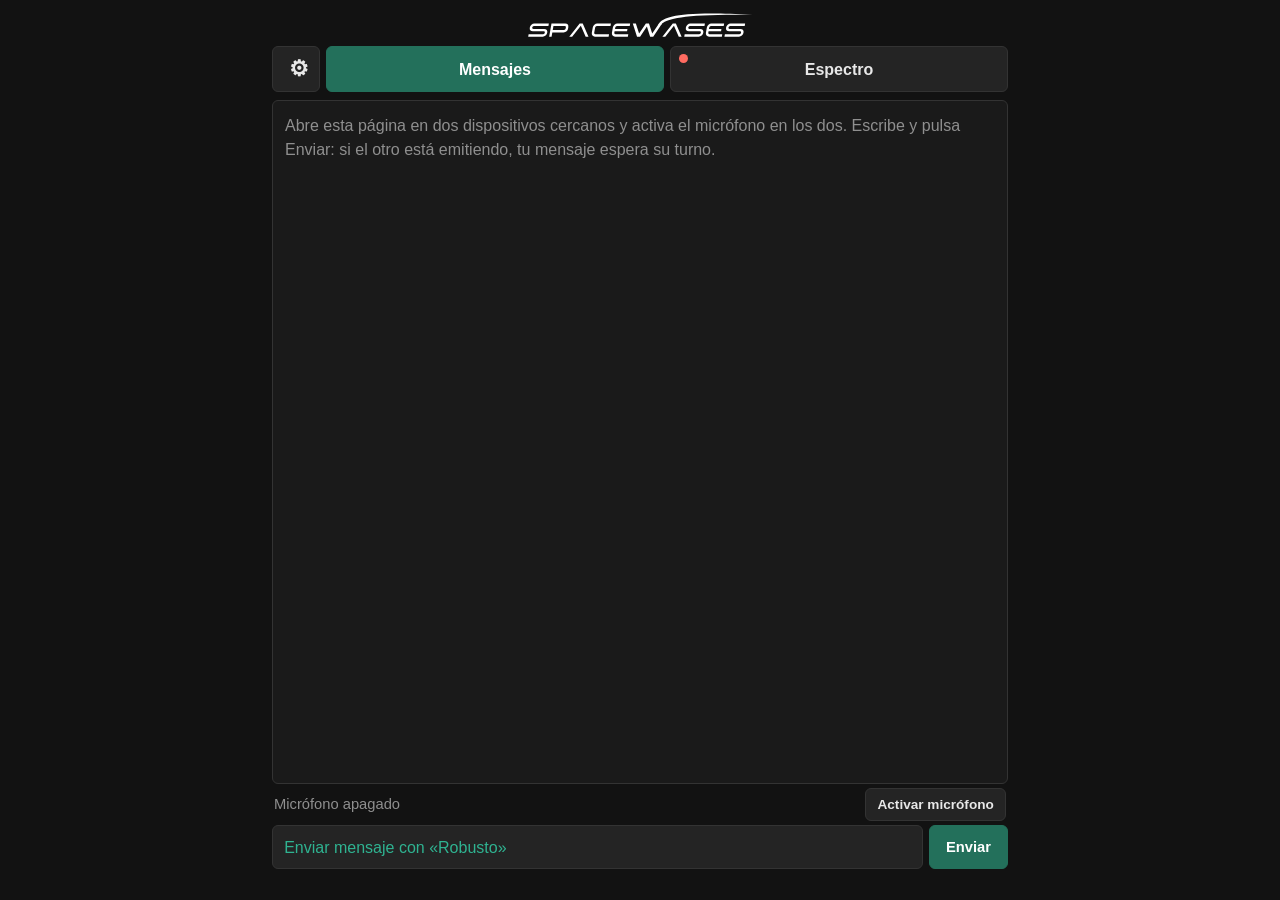
==== Space Waves/web/index.html @ eeb288f7 "Carpeta SpacesWases renombrada a Space Waves" ====
<!doctype html>
<html lang="es">
<head>
  <meta charset="utf-8">
  <meta name="viewport" content="width=device-width, initial-scale=1, viewport-fit=cover">
  <meta http-equiv="Content-Security-Policy" content="default-src 'self'; script-src 'self'; style-src 'self'; img-src 'self' data:; connect-src 'self'; object-src 'none'; base-uri 'none'; form-action 'none'">
  <meta name="description" content="SpaceWases: envía y recibe texto por sonido entre dispositivos cercanos, con el altavoz y el micrófono.">
  <meta name="theme-color" content="#141414">
  <title>SpaceWases</title>
  <link rel="icon" type="image/svg+xml" href="icono.svg?v=20261101c">
  <link rel="stylesheet" href="style.css?v=20261101c">
</head>
<body>
  <div class="app">
    <h1 class="brand"><img src="logo-blanco.svg?v=20261101c" alt="SpaceWases" width="226" height="28"></h1>
    <nav class="tabs" role="tablist" aria-label="Secciones">
      <button id="tab-settings" class="tab tab-icon" type="button" role="tab" aria-controls="view-settings" aria-selected="false" aria-label="Ajustes" title="Ajustes">⚙</button>
      <button id="tab-messages" class="tab" type="button" role="tab" aria-controls="view-messages" aria-selected="true">
        <span id="dot-messages" class="dot dot-new" hidden></span>Mensajes
      </button>
      <button id="tab-spectrum" class="tab" type="button" role="tab" aria-controls="view-spectrum" aria-selected="false">
        <span id="dot-spectrum" class="dot dot-off" aria-hidden="true"></span>Espectro
      </button>
    </nav>

    <section id="view-messages" class="view view-messages" role="tabpanel" aria-labelledby="tab-messages">
      <ol id="messages" class="log" aria-live="polite" aria-label="Historial de mensajes">
        <li class="log-hint">Abre esta página en dos dispositivos cercanos y activa el micrófono en los dos. Escribe y pulsa Enviar: si el otro está emitiendo, tu mensaje espera su turno.</li>
      </ol>

      <div class="statusline">
        <span id="rx-status" class="rx-status" role="status">Micrófono apagado</span>
        <progress id="tx-progress" class="tx-progress" max="1" value="0" aria-label="Avance del envío" hidden></progress>
        <progress id="rx-progress" class="tx-progress rx-progress" max="1" value="0" aria-label="Avance de la recepción" hidden></progress>
        <button id="cancel-rx" type="button" class="small" hidden>Detener</button>
        <button id="listen" type="button" class="small">Activar micrófono</button>
      </div>

      <form id="send-form" class="composer" autocomplete="off">
        <label for="send-text" class="visually-hidden">Mensaje</label>
        <input id="send-text" type="text" maxlength="2000" enterkeyhint="send" spellcheck="true">
        <button id="emit" type="submit" class="primary">Enviar</button>
      </form>
      <p id="duration" class="duration" aria-live="off"></p>
    </section>

    <section id="view-spectrum" class="view view-spectrum" role="tabpanel" aria-labelledby="tab-spectrum" hidden>
      <canvas id="spectrum" role="img" aria-label="Espectro y cascada del audio del micrófono"></canvas>
      <p class="muted">Arriba, el espectro actual hasta 8 kHz; abajo, la cascada de los últimos segundos. Los tonos de SpaceWases van de 1,9 a 6,2 kHz.</p>
    </section>

    <section id="view-settings" class="view view-settings" role="tabpanel" aria-labelledby="tab-settings" hidden>
      <p class="muted">Texto por sonido entre dispositivos cercanos: MFSK a 48 kHz con Reed-Solomon.</p>

      <div class="setting">
        <label for="volume">Volumen: <output id="volume-value" for="volume">100 %</output></label>
        <input id="volume" type="range" min="5" max="100" step="5" value="100">
      </div>

      <fieldset class="setting">
        <legend>Protocolo de envío</legend>
        <div id="protocols" class="protocols"></div>
        <p class="muted">Robusto aguanta mejor el ruido, el eco y la distancia; Normal y Rápido tardan entre un 35 y un 50 % menos, para equipos cercanos. El receptor reconoce los tres solo.</p>
      </fieldset>

      <div class="setting">
        <label for="send-repeat">Repeticiones</label>
        <select id="send-repeat">
          <option value="1">1 vez</option>
          <option value="2">2 veces (tolera un bloque dañado)</option>
          <option value="3">3 veces</option>
        </select>
      </div>

      <div class="setting">
        <label for="key">Clave compartida (opcional)</label>
        <input id="key" type="password" autocomplete="off" spellcheck="false" aria-describedby="key-hint">
        <p id="key-hint" class="muted">Con clave los mensajes se cifran y se autentican, y solo se reciben los cifrados con la misma clave. Usa una frase larga. La clave no sale de tu navegador.</p>
        <label class="check" for="replay-guard">
          <input id="replay-guard" type="checkbox" checked>
          Rechazar mensajes con clave repetidos o antiguos (los relojes deben estar en hora, tolerancia de 2 min)
        </label>
      </div>

      <div class="setting">
        <span class="label">Archivos WAV</span>
        <div class="row">
          <button id="download" type="button">Guardar el mensaje escrito como WAV</button>
          <label class="button" for="wav-file">Decodificar un WAV</label>
          <input id="wav-file" class="visually-hidden" type="file" accept=".wav,audio/wav,audio/x-wav">
        </div>
        <p id="file-status" class="muted" role="status"></p>
      </div>

      <details class="setting">
        <summary>Prueba sin micrófono</summary>
        <p class="muted">Genera la señal, le suma ruido gaussiano y la decodifica en esta página.</p>
        <label for="local-snr">SNR: <output id="snr-value" for="local-snr">0 dB</output></label>
        <input id="local-snr" type="range" min="-12" max="12" step="1" value="0">
        <div class="row">
          <button id="local-run" type="button">Probar con el mensaje escrito</button>
        </div>
        <p id="local-result" class="muted" role="status"></p>
      </details>

      <footer class="credits">
        <p>Andrés Felipe Verbel Pacheco (CUC) · licencia MIT. Diseño tomado como referencia de <a href="https://github.com/ggerganov/ggwave">ggwave</a> y Waver (MIT, © 2020 Georgi Gerganov); el código es propio.</p>
        <p>Sin clave el mensaje viaja en claro y cualquiera puede fabricar mensajes. Con clave se cifra y se autentica, pero la construcción no ha sido auditada por terceros: no la uses para información sensible. Cualquier micrófono cercano recibe la señal.</p>
        <p>Probado por aire en un solo portátil y una sala (85 de 90 mensajes recibidos); falta una serie medida entre dos dispositivos.</p>
      </footer>
    </section>
  </div>

  <script type="module" src="app.js?v=20261101c"></script>
</body>
</html>
---- Space Waves/web/style.css ----
:root {
  color-scheme: dark;
  --bg: #121212;
  --panel: #1a1a1a;
  --frame: #242424;
  --frame-hover: #2e2e2e;
  --line: #333333;
  --ink: #e8e8e8;
  --muted: #8f8f8f;
  --recv: #4fe07a;
  --send: #f0d84a;
  --proto: #2fb391;
  --error: #ff6b61;
  --accent: #23705b;
  --accent-ink: #ffffff;
  --focus: #f0d84a;
  --canvas: #0b0b0b;
}

* {
  box-sizing: border-box;
}

[hidden] {
  display: none !important;
}

html,
body {
  height: 100%;
}

body {
  margin: 0;
  background: var(--bg);
  color: var(--ink);
  font-family: "Segoe UI", Roboto, "Helvetica Neue", Arial, sans-serif;
  font-size: 16px;
  line-height: 1.45;
}

.app {
  display: flex;
  flex-direction: column;
  width: min(760px, 100%);
  height: 100vh;
  height: 100dvh;
  margin-inline: auto;
  padding: max(10px, env(safe-area-inset-top)) 12px max(10px, env(safe-area-inset-bottom));
}

.visually-hidden {
  position: absolute;
  width: 1px;
  height: 1px;
  overflow: hidden;
  clip: rect(0 0 0 0);
  white-space: nowrap;
}

/* Barra de pestañas, como la de Waver: ajustes, mensajes y espectro. */
.tabs {
  display: grid;
  grid-template-columns: 3rem 1fr 1fr;
  gap: 6px;
  margin-bottom: 8px;
}

.tab {
  position: relative;
  min-height: 2.9rem;
  border: 1px solid var(--line);
  border-radius: 6px;
  background: var(--frame);
  color: var(--ink);
  font: inherit;
  font-weight: 600;
  cursor: pointer;
}

.tab-icon {
  font-size: 1.35rem;
  line-height: 1;
}

.tab:hover {
  background: var(--frame-hover);
}

.tab[aria-selected="true"],
.tab[aria-selected="true"]:hover:not(:disabled) {
  background: var(--accent);
  border-color: var(--accent);
  color: var(--accent-ink);
}

.dot {
  position: absolute;
  top: 7px;
  left: 8px;
  width: 9px;
  height: 9px;
  border-radius: 50%;
}

.dot[hidden] {
  display: none;
}

.dot-new,
.dot-off {
  background: var(--error);
}

.dot-on {
  background: var(--recv);
}

.view {
  flex: 1;
  min-height: 0;
}

.view[hidden] {
  display: none;
}

/* Mensajes: historial que ocupa todo el alto, línea de estado y caja de envío. */
.view-messages {
  display: flex;
  flex-direction: column;
}

.log {
  flex: 1;
  min-height: 0;
  margin: 0;
  padding: 10px 12px;
  overflow-y: auto;
  list-style: none;
  border: 1px solid var(--line);
  border-radius: 6px;
  background: var(--panel);
}

.log li {
  padding: 3px 0;
  overflow-wrap: anywhere;
}

.log-hint {
  color: var(--muted);
}

.meta-line {
  color: var(--muted);
  font-variant-numeric: tabular-nums;
}

.recv {
  color: var(--recv);
}

.send {
  color: var(--send);
}

.proto {
  color: var(--proto);
}

.error-text {
  color: var(--error);
}

.statusline {
  display: flex;
  align-items: center;
  gap: 8px;
  min-height: 2.4rem;
  padding: 4px 2px;
}

.rx-status {
  flex: 1;
  min-width: 0;
  color: var(--muted);
  font-size: 0.92rem;
}

.rx-status[data-kind="busy"] {
  color: var(--recv);
}

.rx-status[data-kind="send"] {
  color: var(--send);
}

.rx-status[data-kind="error"] {
  color: var(--error);
}

.tx-progress {
  flex: 1;
  height: 0.8rem;
  accent-color: var(--send);
}

.rx-progress {
  accent-color: var(--recv);
}

.tx-progress[hidden] {
  display: none;
}

.composer {
  display: flex;
  gap: 6px;
}

.composer input {
  flex: 1;
  min-width: 0;
}

.composer input::placeholder {
  color: var(--proto);
  opacity: 1;
}

.duration {
  min-height: 1.3em;
  margin: 4px 2px 0;
  color: var(--muted);
  font-size: 0.8rem;
}

/* Controles */
input[type="text"],
input[type="password"],
select {
  width: 100%;
  padding: 0.6rem 0.7rem;
  border: 1px solid var(--line);
  border-radius: 6px;
  background: var(--frame);
  color: var(--ink);
  font: inherit;
}

input[type="range"] {
  width: 100%;
  accent-color: var(--accent);
}

button,
.button {
  display: inline-block;
  padding: 0.6rem 1rem;
  border: 1px solid var(--line);
  border-radius: 6px;
  background: var(--frame);
  color: var(--ink);
  font: inherit;
  font-size: 0.92rem;
  font-weight: 600;
  cursor: pointer;
}

button:hover:not(:disabled),
.button:hover {
  background: var(--frame-hover);
}

button.primary {
  background: var(--accent);
  border-color: var(--accent);
  color: var(--accent-ink);
}

button.primary:hover:not(:disabled) {
  filter: brightness(1.12);
  background: var(--accent);
}

button.small {
  padding: 0.35rem 0.7rem;
  font-size: 0.85rem;
}

button.active {
  border-color: var(--error);
  color: var(--error);
}

button:disabled {
  cursor: wait;
  opacity: 0.55;
}

button:focus-visible,
input:focus-visible,
select:focus-visible,
summary:focus-visible,
a:focus-visible,
.tab:focus-visible,
input.visually-hidden:focus-visible + .button,
.button:has(+ input:focus-visible) {
  outline: 2px solid var(--focus);
  outline-offset: 2px;
}

/* Espectro */
.view-spectrum {
  display: flex;
  flex-direction: column;
}

canvas {
  display: block;
  flex: 1;
  width: 100%;
  min-height: 0;
  border: 1px solid var(--line);
  border-radius: 6px;
  background: var(--canvas);
}

/* Ajustes */
.view-settings {
  overflow-y: auto;
  padding: 4px 4px 16px;
}

.brand {
  margin: 0 0 8px;
  line-height: 0;
  text-align: center;
}

.muted {
  margin: 0.35rem 0 0;
  color: var(--muted);
  font-size: 0.86rem;
}

.setting {
  margin: 0;
  padding: 14px 0;
  border: 0;
  border-top: 1px solid var(--line);
}

.view-settings > .muted {
  margin-bottom: 12px;
}

label,
legend,
.label,
summary {
  display: block;
  margin-bottom: 0.35rem;
  padding: 0;
  font-weight: 600;
}

summary {
  cursor: pointer;
}

output {
  color: var(--proto);
}

.protocols {
  display: grid;
  gap: 6px;
}

.protocols label {
  display: flex;
  align-items: center;
  gap: 0.6rem;
  margin: 0;
  padding: 0.55rem 0.7rem;
  border: 1px solid var(--line);
  border-radius: 6px;
  background: var(--frame);
  font-weight: 500;
  cursor: pointer;
}

.protocols label:has(input:checked) {
  border-color: var(--accent);
}

.protocols input,
label.check input {
  accent-color: var(--accent);
}

.protocols .proto-detail {
  margin-left: auto;
  color: var(--muted);
  font-size: 0.82rem;
}

label.check {
  display: flex;
  align-items: flex-start;
  gap: 0.5rem;
  margin-top: 0.8rem;
  font-weight: 400;
  font-size: 0.9rem;
}

label.check input {
  margin-top: 0.25rem;
}

.row {
  display: flex;
  flex-wrap: wrap;
  gap: 6px;
  margin-top: 0.5rem;
}

.row .button {
  margin: 0;
}

.credits {
  padding-top: 14px;
  border-top: 1px solid var(--line);
  color: var(--muted);
  font-size: 0.8rem;
}

.credits p {
  margin: 0.3rem 0;
}

.credits a {
  color: var(--proto);
}
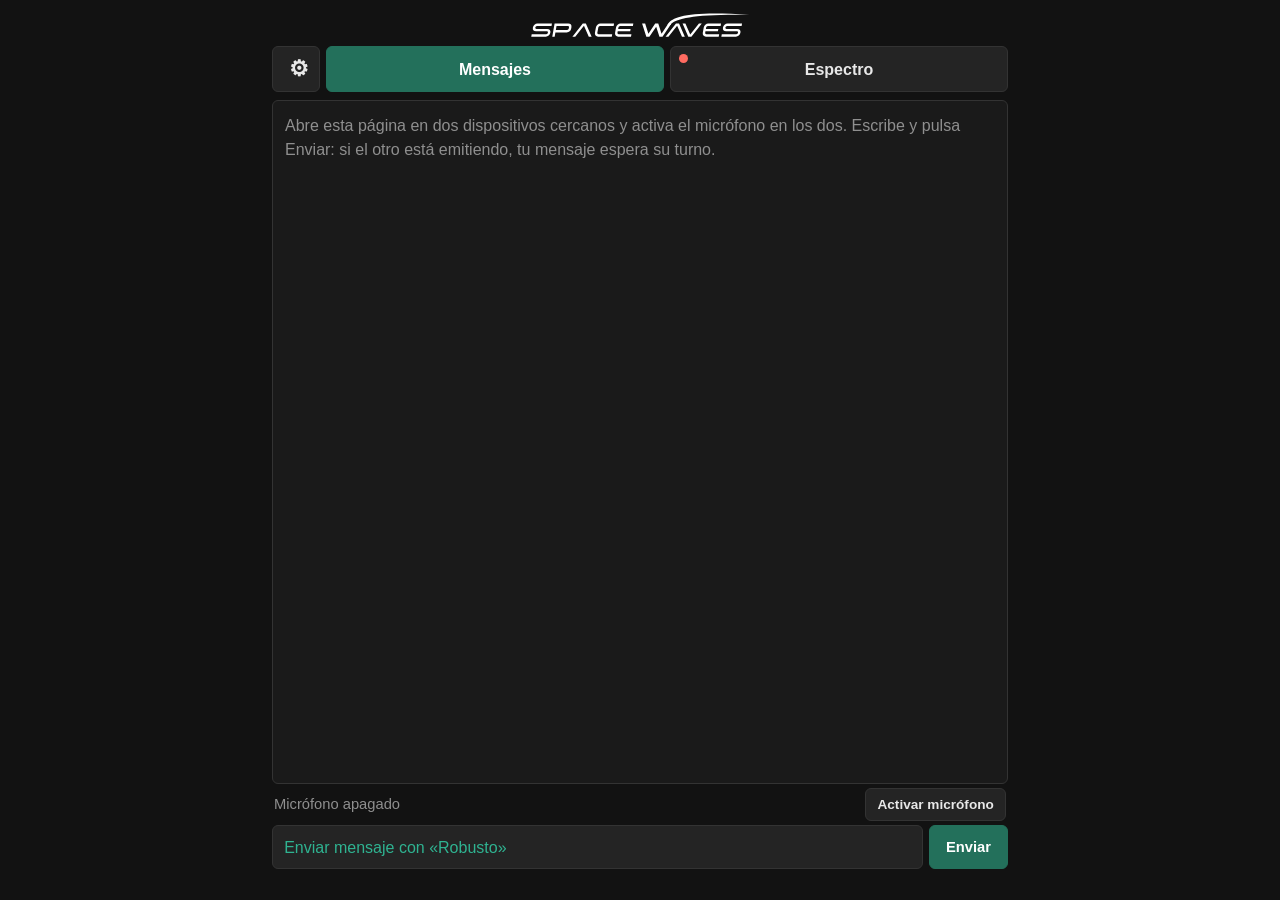
==== commit cc568947: "El proyecto pasa a llamarse Space Waves: logo, paquete, web y documentos" ====
--- a/Space Waves/web/index.html
+++ b/Space Waves/web/index.html
@@ -4,15 +4,15 @@
   <meta charset="utf-8">
   <meta name="viewport" content="width=device-width, initial-scale=1, viewport-fit=cover">
   <meta http-equiv="Content-Security-Policy" content="default-src 'self'; script-src 'self'; style-src 'self'; img-src 'self' data:; connect-src 'self'; object-src 'none'; base-uri 'none'; form-action 'none'">
-  <meta name="description" content="SpaceWases: envía y recibe texto por sonido entre dispositivos cercanos, con el altavoz y el micrófono.">
+  <meta name="description" content="Space Waves: envía y recibe texto por sonido entre dispositivos cercanos, con el altavoz y el micrófono.">
   <meta name="theme-color" content="#141414">
-  <title>SpaceWases</title>
-  <link rel="icon" type="image/svg+xml" href="icono.svg?v=20261101c">
-  <link rel="stylesheet" href="style.css?v=20261101c">
+  <title>Space Waves</title>
+  <link rel="icon" type="image/svg+xml" href="icono.svg?v=20261102a">
+  <link rel="stylesheet" href="style.css?v=20261102a">
 </head>
 <body>
   <div class="app">
-    <h1 class="brand"><img src="logo-blanco.svg?v=20261101c" alt="SpaceWases" width="226" height="28"></h1>
+    <h1 class="brand"><img src="logo-blanco.svg?v=20261102a" alt="Space Waves" width="220" height="28"></h1>
     <nav class="tabs" role="tablist" aria-label="Secciones">
       <button id="tab-settings" class="tab tab-icon" type="button" role="tab" aria-controls="view-settings" aria-selected="false" aria-label="Ajustes" title="Ajustes">⚙</button>
       <button id="tab-messages" class="tab" type="button" role="tab" aria-controls="view-messages" aria-selected="true">
@@ -46,7 +46,7 @@
 
     <section id="view-spectrum" class="view view-spectrum" role="tabpanel" aria-labelledby="tab-spectrum" hidden>
       <canvas id="spectrum" role="img" aria-label="Espectro y cascada del audio del micrófono"></canvas>
-      <p class="muted">Arriba, el espectro actual hasta 8 kHz; abajo, la cascada de los últimos segundos. Los tonos de SpaceWases van de 1,9 a 6,2 kHz.</p>
+      <p class="muted">Arriba, el espectro actual hasta 8 kHz; abajo, la cascada de los últimos segundos. Los tonos de Space Waves van de 1,9 a 6,2 kHz.</p>
     </section>
 
     <section id="view-settings" class="view view-settings" role="tabpanel" aria-labelledby="tab-settings" hidden>
@@ -111,6 +111,6 @@
     </section>
   </div>
 
-  <script type="module" src="app.js?v=20261101c"></script>
+  <script type="module" src="app.js?v=20261102a"></script>
 </body>
 </html>
